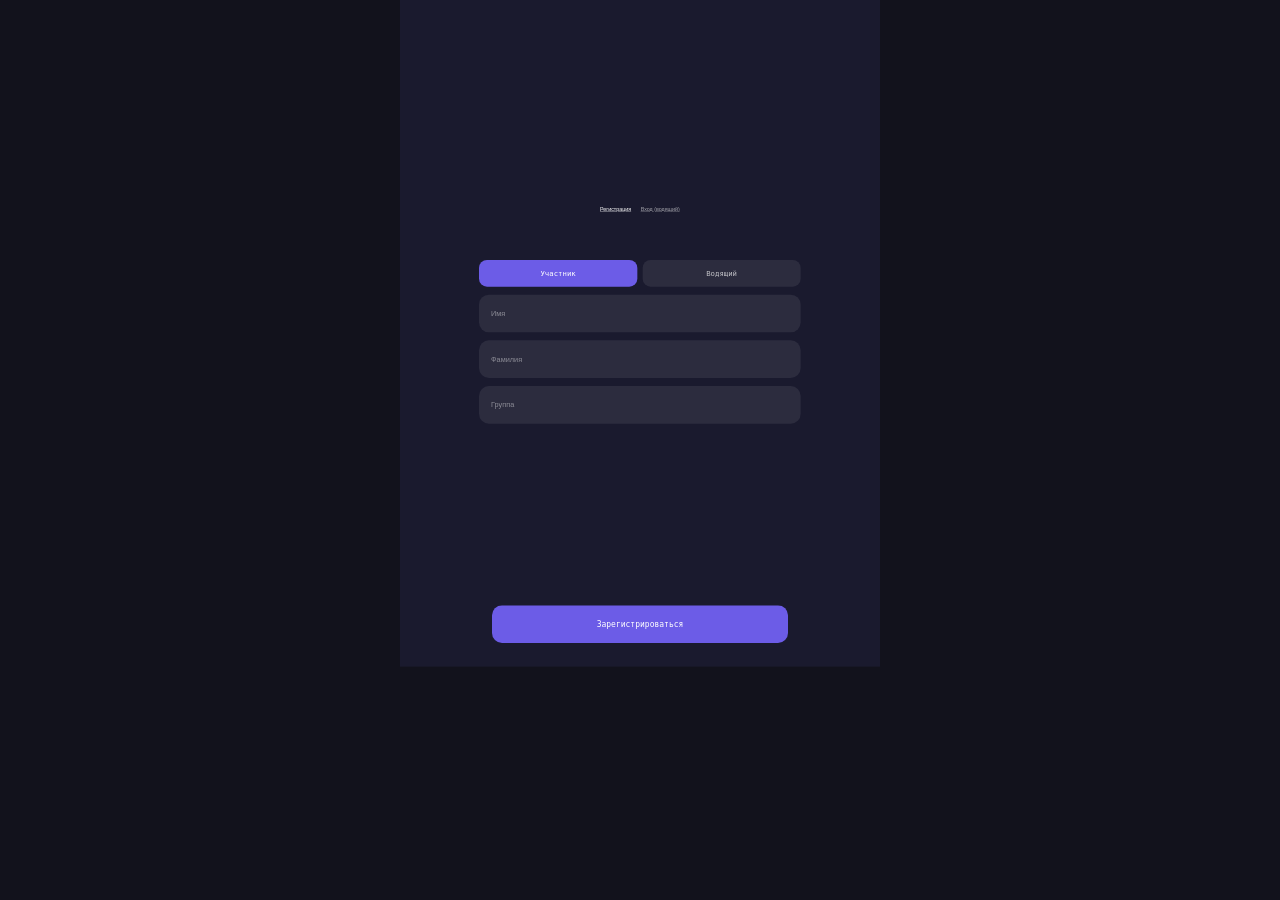
==== frontend/main.html @ bba0c780 "first try-" ====
<!DOCTYPE html>
<html lang="ru">
<head>
    <meta charset="UTF-8" />
    <meta name="viewport" content="width=device-width, initial-scale=1, maximum-scale=1, user-scalable=no" />
    <title>Квест — Главная</title>
    <link rel="stylesheet" href="css/reset.css" />
    <link rel="stylesheet" href="css/common.css" />
    <link rel="stylesheet" href="css/main.css" />
</head>
<body>
    <div class="stage-wrapper">
        <div class="stage main-page">

            <div class="abs main-header">
                <div id="team-name" class="main-team-name">Команда</div>
                <div class="main-team-color-row">
                    <span id="team-color-dot" class="main-team-color-dot"></span>
                </div>
            </div>

            <div class="abs progress-track">
                <div id="progress-fill" class="progress-fill"></div>
            </div>
            <div id="progress-percent" class="abs progress-percent">0%</div>

            <button id="btn-rk3" class="abs btn task-button"></button>
            <button id="btn-rk4" class="abs btn task-button"></button>
            <button id="btn-rk5" class="abs btn task-button"></button>
            <button id="btn-rk6" class="abs btn task-button"></button>
            <button id="btn-rk9" class="abs btn task-button"></button>
            <button id="btn-rk1rk2" class="abs btn task-button"></button>
            <button id="btn-ssfrk" class="abs btn task-button"></button>

        </div>
    </div>

    <script src="js/config.js"></script>
    <script src="js/api.js"></script>
    <script src="js/main.js"></script>
</body>
</html>
---- frontend/css/common.css ----
/* common.css — общие токены и вёрстка для всех страниц квеста.
   Позиции элементов на страницах заданы в абсолютных px относительно
   контейнера .stage шириной 1440px (условный "макетный" размер).
   Реальный масштаб под экран 320–480px считается в рантайме
   функцией initStageScaling() из js/config.js. */

:root {
    --design-width: 1440;         /* ширина макета в условных px */
    --column-max-width: 480px;    /* макс. ширина колонки на широких экранах */
    --font-main: -apple-system, 'Roboto', sans-serif;
    --font-pixel: 'Public Pixel', 'Press Start 2P', monospace; /* TODO: подключить реальный шрифт Public Pixel (assets/fonts) */

    --color-bg: #12121c;
    --color-surface: #1c1c2b;
    --color-text: #ffffff;
    --color-muted: rgba(255, 255, 255, 0.7);
    --color-accent: #6c5ce7;
    --color-danger: #ff4d4f;
    --color-success: #2ecc71;

    --transition-fast: all 0.2s ease;
}

html, body {
    background: var(--color-bg);
    color: var(--color-text);
}

body {
    font-family: var(--font-main);
    font-size: 16px;
    display: flex;
    justify-content: center;
    min-height: 100%;
}

/* ---------- Масштабируемый "стейдж" ---------- */

.stage-wrapper {
    position: relative;
    width: 100%;
    max-width: var(--column-max-width);
    margin: 0 auto;
    overflow: hidden;
}

.stage {
    position: relative;
    width: calc(var(--design-width) * 1px);
    transform-origin: top left;
    /* transform: scale(...) и height wrapper'а выставляются в JS */
}

.abs {
    position: absolute;
}

/* ---------- Кнопки ---------- */

.btn {
    display: inline-flex;
    align-items: center;
    justify-content: center;
    min-width: 44px;
    min-height: 44px;
    border-radius: 30px;
    transition: var(--transition-fast);
    background-repeat: no-repeat;
    background-position: center;
    background-size: cover;
    text-align: center;
}

.btn:active {
    transform: scale(0.96);
    filter: brightness(0.9);
}

.btn:disabled,
.btn.disabled {
    opacity: 0.4;
    pointer-events: none;
    filter: grayscale(1);
}

.btn-primary {
    background: var(--color-accent);
    color: #fff;
    font-weight: 600;
    border-radius: 24px;
}

/* ---------- Модалки (общие для всех страниц) ---------- */

.modal-overlay {
    position: fixed;
    inset: 0;
    background: rgba(0, 0, 0, 0.65);
    display: flex;
    align-items: center;
    justify-content: center;
    z-index: 1000;
    padding: 24px;
}

.modal-overlay.hidden {
    display: none;
}

.modal {
    background: var(--color-surface);
    border-radius: 24px;
    padding: 28px 24px;
    max-width: 360px;
    width: 100%;
    text-align: center;
    box-shadow: 0 12px 40px rgba(0, 0, 0, 0.4);
}

.modal h2 {
    font-size: 20px;
    margin-bottom: 12px;
}

.modal p {
    font-size: 15px;
    margin-bottom: 6px;
    color: var(--color-muted);
}

.modal .btn-primary {
    margin-top: 18px;
    width: 100%;
    height: 48px;
}

/* ---------- Служебные состояния ---------- */

.hint-text {
    font-size: 13px;
    color: var(--color-muted);
    text-align: center;
    padding: 12px;
}

.error-text {
    font-size: 13px;
    color: var(--color-danger);
    text-align: center;
    padding: 8px 12px;
}

.field-error {
    border-color: var(--color-danger) !important;
    box-shadow: 0 0 0 2px rgba(255, 77, 79, 0.4);
}

/* ---------- Общая вёрстка экранов кроссвордов (все 4 типа) ---------- */

.crossword-screen {
    position: absolute;
    inset: 0;
    display: none;
    padding: 60px 91px 260px;
}

.crossword-screen.active {
    display: block;
}

.crossword-title {
    font-family: var(--font-pixel);
    font-size: 26px;
    margin-bottom: 32px;
    text-align: center;
}

.crossword-nav {
    position: absolute;
    bottom: 0;
    left: 0;
    width: 100%;
    height: 2401px; /* растягивается на весь стейдж, кнопки внутри абсолютные */
    pointer-events: none;
}

.nav-arrow {
    position: absolute;
    top: 2401px;
    width: 171px;
    height: 118.98px;
    border-radius: 20px;
    background-color: rgba(255, 255, 255, 0.1);
    background-image: url('/images/arrows/arrow.png'); /* TODO: положить картинку стрелки */
    background-size: contain;
    background-repeat: no-repeat;
    background-position: center;
    pointer-events: auto;
    font-size: 40px;
    display: flex;
    align-items: center;
    justify-content: center;
}

.nav-arrow.next {
    left: 1213px;
}

.nav-arrow.prev {
    left: 56px;
    transform: scaleX(-1);
}

.nav-back-btn {
    position: absolute;
    top: 2401px;
    left: 56px;
    width: 300px;
    height: 90px;
    border-radius: 20px;
    background: rgba(255, 255, 255, 0.1);
    pointer-events: auto;
    font-size: 16px;
}

.check-btn {
    position: absolute;
    bottom: 260px;
    left: 50%;
    transform: translateX(-50%);
    width: 400px;
    height: 90px;
    border-radius: 20px;
    background: var(--color-accent);
    color: #fff;
    font-family: var(--font-pixel);
    font-size: 18px;
    pointer-events: auto;
}

.clue-list {
    margin-top: 24px;
}

.clue-group-title {
    font-family: var(--font-pixel);
    font-size: 18px;
    margin: 20px 0 10px;
}

.clue-item {
    font-size: 15px;
    margin-bottom: 8px;
    color: var(--color-muted);
}

.answer-field-row {
    display: flex;
    align-items: center;
    gap: 12px;
    margin-bottom: 16px;
}

.answer-field-number {
    width: 36px;
    height: 36px;
    border-radius: 50%;
    background: rgba(255, 255, 255, 0.1);
    display: flex;
    align-items: center;
    justify-content: center;
    font-size: 14px;
    flex-shrink: 0;
}

.answer-field {
    flex: 1;
    height: 56px;
    border-radius: 16px;
    background: rgba(255, 255, 255, 0.08);
    padding: 0 16px;
    font-family: var(--font-pixel);
    font-size: 16px;
    color: #fff;
}

.visually-hidden {
    position: absolute;
    width: 1px;
    height: 1px;
    overflow: hidden;
    clip: rect(0 0 0 0);
}
---- frontend/css/main.css ----
/* main.css — главная страница (main.html) */

.main-page {
    min-height: 2300px;
    background-color: #14142b;
    background-image: url('/images/backgrounds/main-bg.jpg'); /* TODO: положить реальный фон */
    background-size: cover;
    background-position: top center;
}

.main-header {
    top: 132px;
    left: 92px;
    display: flex;
    flex-direction: column;
    gap: 12px;
}

.main-team-name {
    font-family: var(--font-pixel);
    font-size: 32px;
}

.main-team-color-row {
    display: flex;
    align-items: center;
    gap: 12px;
}

.main-team-color-dot {
    width: 40px;
    height: 40px;
    border-radius: 50%;
    border: 3px solid rgba(255, 255, 255, 0.5);
}

.progress-track {
    top: 454px;
    left: 98px;
    width: 1243px;
    height: 88px;
    border-radius: 44px;
    background-color: rgba(255, 255, 255, 0.12);
    background-image: url('/images/progress/progress-empty.png'); /* TODO: положить пустую шкалу */
    background-size: cover;
    overflow: hidden;
}

.progress-fill {
    height: 100%;
    width: 0%; /* выставляется в JS: min(progress, 100)% */
    background-color: var(--color-accent);
    background-image: url('/images/progress/progress-fill.png'); /* TODO: положить заливку шкалы */
    background-size: cover;
    border-radius: 44px;
    transition: width 0.6s ease-out;
}

.progress-percent {
    top: 470px;
    left: 76px;
    font-family: var(--font-pixel);
    font-size: 28px;
    color: #fff;
    z-index: 2;
    text-shadow: 0 2px 6px rgba(0, 0, 0, 0.6);
}

.task-button {
    width: 575.5px;
    height: 318px;
    border-radius: 24px;
    background-color: rgba(255, 255, 255, 0.08);
    background-size: cover;
    background-position: center;
    display: flex;
    align-items: flex-end;
    justify-content: center;
    padding-bottom: 20px;
    font-family: var(--font-pixel);
    font-size: 22px;
    color: #fff;
    text-align: center;
}

.task-button.completed {
    filter: grayscale(0.7) brightness(0.7);
}

.task-button.completed::after {
    content: '✓';
    position: absolute;
    top: 12px;
    right: 12px;
    width: 32px;
    height: 32px;
    border-radius: 50%;
    background: var(--color-success);
    display: flex;
    align-items: center;
    justify-content: center;
    font-size: 18px;
    color: #fff;
}

#btn-rk3      { top: 712px;    left: 91px;  background-image: url('/images/buttons/btn-rk3.png'); }
#btn-rk4      { top: 712px;    left: 773px; background-image: url('/images/buttons/btn-rk4.png'); }
#btn-rk5      { top: 1186.99px; left: 91px;  background-image: url('/images/buttons/btn-rk5.png'); }
#btn-rk6      { top: 1186.99px; left: 773px; background-image: url('/images/buttons/btn-rk6.png'); }
#btn-rk9      { top: 1661.99px; left: 91px;  background-image: url('/images/buttons/btn-rk9.png'); }
#btn-rk1rk2   { top: 1661.99px; left: 773px; background-image: url('/images/buttons/btn-rk1rk2.png'); }
#btn-ssfrk    { top: 2137px;   left: 432px; background-image: url('/images/buttons/btn-ssfrk.png'); }
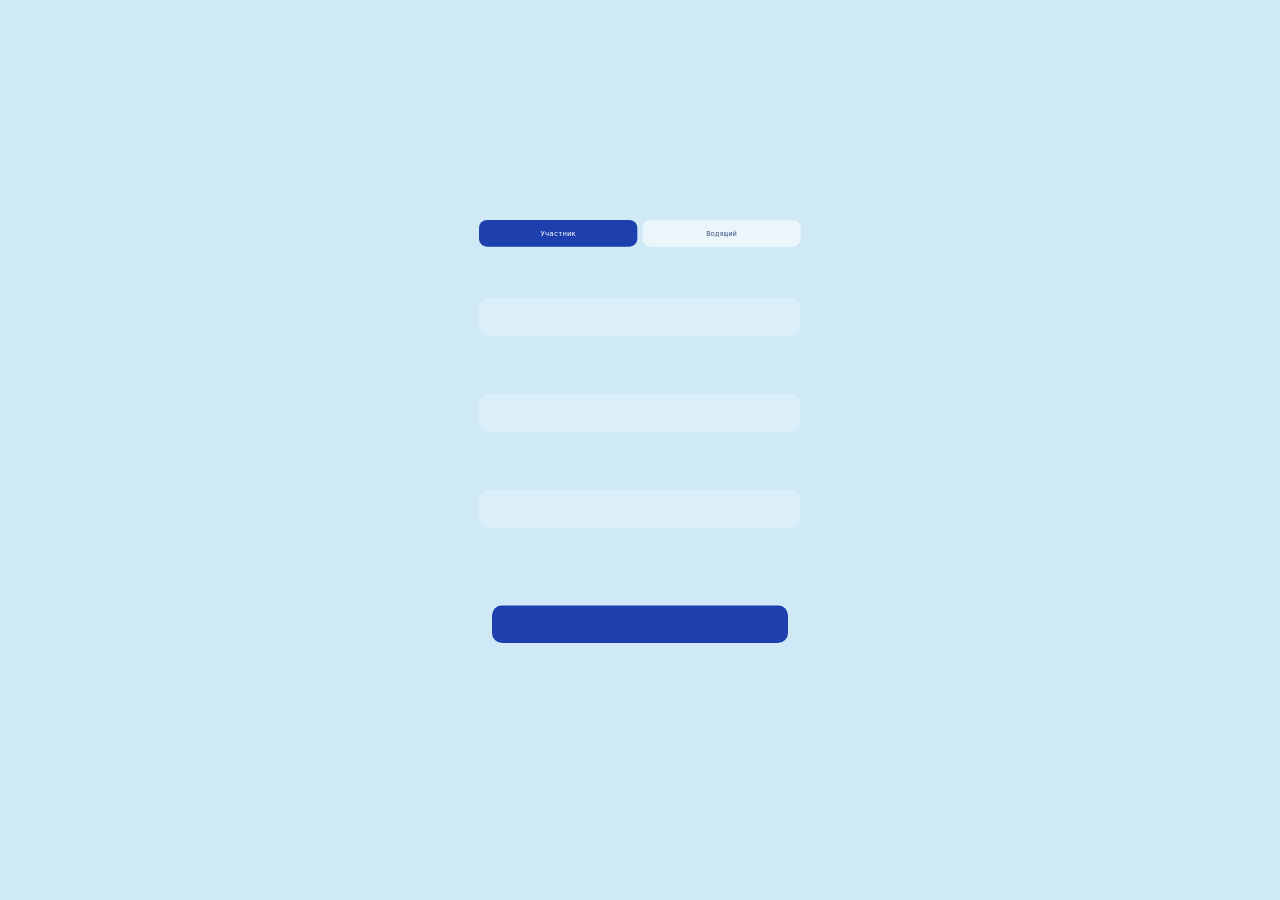
==== commit 13980d1e: "work version" ====
--- a/frontend/main.html
+++ b/frontend/main.html
@@ -19,9 +19,8 @@
                 </div>
             </div>
 
-            <div class="abs progress-track">
-                <div id="progress-fill" class="progress-fill"></div>
-            </div>
+            <div class="abs progress-track"></div>
+            <div id="progress-fill" class="abs progress-fill"></div>
             <div id="progress-percent" class="abs progress-percent">0%</div>
 
             <button id="btn-rk3" class="abs btn task-button"></button>
@@ -39,4 +38,4 @@
     <script src="js/api.js"></script>
     <script src="js/main.js"></script>
 </body>
-</html>
+</html>
--- a/frontend/css/common.css
+++ b/frontend/css/common.css
@@ -1,20 +1,25 @@
-/* common.css — общие токены и вёрстка для всех страниц квеста.
-   Позиции элементов на страницах заданы в абсолютных px относительно
-   контейнера .stage шириной 1440px (условный "макетный" размер).
-   Реальный масштаб под экран 320–480px считается в рантайме
-   функцией initStageScaling() из js/config.js. */
+/* common.css — общие токены и вёрстка для всех страниц квеста. */
+
+@font-face {
+    font-family: 'Public Pixel';
+    src: url('/fonts/PublicPixel.ttf') format('truetype');
+    font-weight: normal;
+    font-style: normal;
+    font-display: swap;
+}
 
 :root {
-    --design-width: 1440;         /* ширина макета в условных px */
-    --column-max-width: 480px;    /* макс. ширина колонки на широких экранах */
-    --font-main: -apple-system, 'Roboto', sans-serif;
-    --font-pixel: 'Public Pixel', 'Press Start 2P', monospace; /* TODO: подключить реальный шрифт Public Pixel (assets/fonts) */
-
-    --color-bg: #12121c;
-    --color-surface: #1c1c2b;
-    --color-text: #ffffff;
-    --color-muted: rgba(255, 255, 255, 0.7);
-    --color-accent: #6c5ce7;
+    --design-width: 1440;
+    --design-height: 2560;
+    --column-max-width: 480px;
+    --font-main: 'Public Pixel', -apple-system, 'Roboto', monospace;
+    --font-pixel: 'Public Pixel', 'Press Start 2P', monospace;
+
+    --color-bg: #cfe9f7;
+    --color-surface: #ffffff;
+    --color-text: #1b2a6b;
+    --color-muted: #4a5c8a;
+    --color-accent: #1e40af;
     --color-danger: #ff4d4f;
     --color-success: #2ecc71;
 
@@ -29,12 +34,8 @@
 body {
     font-family: var(--font-main);
     font-size: 16px;
-    display: flex;
-    justify-content: center;
-    min-height: 100%;
-}
-
-/* ---------- Масштабируемый "стейдж" ---------- */
+    min-height: 100vh;
+}
 
 .stage-wrapper {
     position: relative;
@@ -44,19 +45,22 @@
     overflow: hidden;
 }
 
+/* Каждая страница — 1440×2560 (макет Figma) */
 .stage {
     position: relative;
     width: calc(var(--design-width) * 1px);
+    height: calc(var(--design-height) * 1px);
     transform-origin: top left;
-    /* transform: scale(...) и height wrapper'а выставляются в JS */
-}
-
-.abs {
-    position: absolute;
-}
-
-/* ---------- Кнопки ---------- */
-
+    background-repeat: no-repeat;
+    background-size: 100% 100%;
+    background-position: top left;
+    transition: background-image 0.2s ease;
+    overflow: hidden;
+}
+
+.abs { position: absolute; }
+
+/* Кнопки */
 .btn {
     display: inline-flex;
     align-items: center;
@@ -70,18 +74,8 @@
     background-size: cover;
     text-align: center;
 }
-
-.btn:active {
-    transform: scale(0.96);
-    filter: brightness(0.9);
-}
-
-.btn:disabled,
-.btn.disabled {
-    opacity: 0.4;
-    pointer-events: none;
-    filter: grayscale(1);
-}
+.btn:active { transform: scale(0.96); filter: brightness(0.9); }
+.btn:disabled, .btn.disabled { opacity: 0.4; pointer-events: none; filter: grayscale(1); }
 
 .btn-primary {
     background: var(--color-accent);
@@ -90,8 +84,7 @@
     border-radius: 24px;
 }
 
-/* ---------- Модалки (общие для всех страниц) ---------- */
-
+/* Модалки */
 .modal-overlay {
     position: fixed;
     inset: 0;
@@ -102,11 +95,7 @@
     z-index: 1000;
     padding: 24px;
 }
-
-.modal-overlay.hidden {
-    display: none;
-}
-
+.modal-overlay.hidden { display: none; }
 .modal {
     background: var(--color-surface);
     border-radius: 24px;
@@ -115,179 +104,129 @@
     width: 100%;
     text-align: center;
     box-shadow: 0 12px 40px rgba(0, 0, 0, 0.4);
-}
-
-.modal h2 {
-    font-size: 20px;
-    margin-bottom: 12px;
-}
-
-.modal p {
-    font-size: 15px;
-    margin-bottom: 6px;
-    color: var(--color-muted);
-}
-
-.modal .btn-primary {
-    margin-top: 18px;
-    width: 100%;
-    height: 48px;
-}
-
-/* ---------- Служебные состояния ---------- */
+    color: var(--color-text);
+}
+.modal h2 { font-size: 20px; margin-bottom: 12px; font-family: var(--font-pixel); }
+.modal p { font-size: 15px; margin-bottom: 6px; color: var(--color-muted); }
+.modal .btn-primary { margin-top: 18px; width: 100%; height: 48px; }
 
 .hint-text {
-    font-size: 13px;
-    color: var(--color-muted);
-    text-align: center;
-    padding: 12px;
-}
-
+    font-size: 13px; color: var(--color-muted);
+    text-align: center; padding: 12px;
+}
 .error-text {
-    font-size: 13px;
-    color: var(--color-danger);
-    text-align: center;
-    padding: 8px 12px;
-}
-
-.field-error {
-    border-color: var(--color-danger) !important;
-    box-shadow: 0 0 0 2px rgba(255, 77, 79, 0.4);
-}
-
-/* ---------- Общая вёрстка экранов кроссвордов (все 4 типа) ---------- */
-
+    font-size: 13px; color: var(--color-danger);
+    text-align: center; padding: 8px 12px;
+}
+
+/* Экраны кроссвордов */
 .crossword-screen {
     position: absolute;
     inset: 0;
     display: none;
-    padding: 60px 91px 260px;
-}
-
-.crossword-screen.active {
-    display: block;
-}
-
-.crossword-title {
-    font-family: var(--font-pixel);
-    font-size: 26px;
-    margin-bottom: 32px;
-    text-align: center;
-}
-
+    padding: 0;
+}
+.crossword-screen.active { display: block; }
+
+/* Навигация */
 .crossword-nav {
     position: absolute;
-    bottom: 0;
-    left: 0;
-    width: 100%;
-    height: 2401px; /* растягивается на весь стейдж, кнопки внутри абсолютные */
+    inset: 0;
     pointer-events: none;
+    z-index: 10;
 }
 
 .nav-arrow {
     position: absolute;
-    top: 2401px;
     width: 171px;
-    height: 118.98px;
-    border-radius: 20px;
-    background-color: rgba(255, 255, 255, 0.1);
-    background-image: url('/images/arrows/arrow.png'); /* TODO: положить картинку стрелки */
+    height: 119px;
+    background-color: transparent;
     background-size: contain;
     background-repeat: no-repeat;
     background-position: center;
     pointer-events: auto;
-    font-size: 40px;
-    display: flex;
+    display: none;
+    border: none;
+    cursor: pointer;
+}
+
+/* Базовые (fallback) стрелки */
+.nav-arrow.next { background-image: url('/images/arrows/arrow-right.png'); }
+.nav-arrow.prev { background-image: url('/images/arrows/arrow-left.png'); }
+
+.stage[data-screen="1"] .nav-arrow.next { display: block; right: 56px; bottom: 60px; }
+.stage[data-screen="2"] .nav-arrow.prev { display: block; left: 56px; bottom: 60px; }
+
+.nav-back-btn {
+    position: absolute;
+    bottom: 60px;
+    left: 50%;
+    transform: translateX(-50%);
+    width: 380px;
+    height: 90px;
+    border-radius: 20px;
+    background: rgba(30, 64, 175, 0.85);
+    color: #fff;
+    font-family: var(--font-pixel);
+    font-size: 16px;
+    pointer-events: auto;
+    display: none;
     align-items: center;
     justify-content: center;
-}
-
-.nav-arrow.next {
-    left: 1213px;
-}
-
-.nav-arrow.prev {
-    left: 56px;
-    transform: scaleX(-1);
-}
-
-.nav-back-btn {
-    position: absolute;
-    top: 2401px;
-    left: 56px;
-    width: 300px;
-    height: 90px;
-    border-radius: 20px;
-    background: rgba(255, 255, 255, 0.1);
-    pointer-events: auto;
-    font-size: 16px;
-}
+    text-align: center;
+    text-decoration: none;
+    cursor: pointer;
+}
+.stage[data-screen="2"] .nav-back-btn { display: flex; }
 
 .check-btn {
     position: absolute;
-    bottom: 260px;
+    bottom: 200px;
     left: 50%;
     transform: translateX(-50%);
     width: 400px;
     height: 90px;
     border-radius: 20px;
-    background: var(--color-accent);
-    color: #fff;
+    background: #fff;
+    color: var(--color-accent);
+    border: 4px solid var(--color-accent);
     font-family: var(--font-pixel);
-    font-size: 18px;
+    font-size: 22px;
     pointer-events: auto;
-}
-
-.clue-list {
-    margin-top: 24px;
-}
-
-.clue-group-title {
+    display: none;
+    cursor: pointer;
+}
+.stage[data-screen="2"] .check-btn { display: block; }
+
+/* Поля ввода по палочкам — генерируются JS, координаты из CONFIG.ANSWER_LAYOUT.
+   Палочка имеет Height:0 + Border в Figma; здесь input высотой 60px,
+   нижняя граница совпадает с координатой Top палочки. */
+.answer-line {
+    position: absolute;
+    height: 60px;
+    background: transparent;
+    border: none;
+    outline: none;
     font-family: var(--font-pixel);
-    font-size: 18px;
-    margin: 20px 0 10px;
-}
-
-.clue-item {
-    font-size: 15px;
-    margin-bottom: 8px;
-    color: var(--color-muted);
-}
-
-.answer-field-row {
-    display: flex;
-    align-items: center;
-    gap: 12px;
-    margin-bottom: 16px;
-}
-
-.answer-field-number {
-    width: 36px;
-    height: 36px;
-    border-radius: 50%;
-    background: rgba(255, 255, 255, 0.1);
-    display: flex;
-    align-items: center;
-    justify-content: center;
-    font-size: 14px;
-    flex-shrink: 0;
-}
-
-.answer-field {
-    flex: 1;
-    height: 56px;
-    border-radius: 16px;
-    background: rgba(255, 255, 255, 0.08);
-    padding: 0 16px;
-    font-family: var(--font-pixel);
-    font-size: 16px;
-    color: #fff;
+    font-size: 26px;
+    color: var(--color-text);
+    padding: 0 12px;
+    line-height: 60px;
+    text-align: left;
+}
+.answer-line::placeholder {
+    color: rgba(30, 64, 175, 0.3);
+}
+.answer-line.field-error {
+    color: var(--color-danger);
+}
+
+/* Подсветка неверных полей — тонкая красная линия под полем */
+.answer-line.field-error {
+    border-bottom: 3px solid var(--color-danger);
 }
 
 .visually-hidden {
-    position: absolute;
-    width: 1px;
-    height: 1px;
-    overflow: hidden;
-    clip: rect(0 0 0 0);
-}
+    position: absolute; width: 1px; height: 1px;
+    overflow: hidden; clip: rect(0 0 0 0);
+}
--- a/frontend/css/main.css
+++ b/frontend/css/main.css
@@ -1,11 +1,11 @@
 /* main.css — главная страница (main.html) */
 
 .main-page {
-    min-height: 2300px;
-    background-color: #14142b;
-    background-image: url('/images/backgrounds/main-bg.jpg'); /* TODO: положить реальный фон */
-    background-size: cover;
-    background-position: top center;
+    background-color: #cfe9f7;
+    background-image: url('/images/backgrounds/main-bg.png');
+    background-size: 100% 100%;
+    background-position: top left;
+    background-repeat: no-repeat;
 }
 
 .main-header {
@@ -15,23 +15,16 @@
     flex-direction: column;
     gap: 12px;
 }
-
 .main-team-name {
     font-family: var(--font-pixel);
     font-size: 32px;
+    color: var(--color-text);
+    white-space: pre-line;
 }
-
-.main-team-color-row {
-    display: flex;
-    align-items: center;
-    gap: 12px;
-}
-
+.main-team-color-row { display: flex; align-items: center; gap: 12px; }
 .main-team-color-dot {
-    width: 40px;
-    height: 40px;
-    border-radius: 50%;
-    border: 3px solid rgba(255, 255, 255, 0.5);
+    width: 40px; height: 40px; border-radius: 50%;
+    border: 3px solid rgba(255, 255, 255, 0.7);
 }
 
 .progress-track {
@@ -39,38 +32,48 @@
     left: 98px;
     width: 1243px;
     height: 88px;
-    border-radius: 44px;
-    background-color: rgba(255, 255, 255, 0.12);
-    background-image: url('/images/progress/progress-empty.png'); /* TODO: положить пустую шкалу */
-    background-size: cover;
-    overflow: hidden;
+    background-color: transparent;
+    background-image: url('/images/progress/progress-empty.png');
+    background-size: 100% 100%;
+    background-repeat: no-repeat;
 }
 
 .progress-fill {
-    height: 100%;
-    width: 0%; /* выставляется в JS: min(progress, 100)% */
-    background-color: var(--color-accent);
-    background-image: url('/images/progress/progress-fill.png'); /* TODO: положить заливку шкалы */
-    background-size: cover;
-    border-radius: 44px;
+    top: 464px;
+    left: 109px;
+    height: 69px;
+    width: 0;
+    background-color: transparent;
+    background-image: url('/images/progress/progress-fill.png');
+    background-size: 100% 100%;
+    background-repeat: no-repeat;
+    border-radius: 30px;
     transition: width 0.6s ease-out;
 }
 
+/* Процент — ВНУТРИ левого угла шкалы.
+   top ≈ центр дорожки (454+44=498). left = 98+24=122 — внутри.
+   Белый цвет + тень, чтобы читалось и на пустой, и на залитой части. */
 .progress-percent {
-    top: 470px;
-    left: 76px;
+    top: 478px;
+    left: 122px;
     font-family: var(--font-pixel);
-    font-size: 28px;
-    color: #fff;
-    z-index: 2;
-    text-shadow: 0 2px 6px rgba(0, 0, 0, 0.6);
+    font-size: 26px;
+    color: #ffffff;
+    z-index: 5;
+    white-space: nowrap;
+    pointer-events: none;
+    text-shadow:
+        0 0 6px #1e40af,
+        0 0 6px #1e40af,
+        1px 1px 2px rgba(0, 0, 0, 0.7);
 }
 
 .task-button {
     width: 575.5px;
     height: 318px;
     border-radius: 24px;
-    background-color: rgba(255, 255, 255, 0.08);
+    background-color: transparent;
     background-size: cover;
     background-position: center;
     display: flex;
@@ -79,34 +82,18 @@
     padding-bottom: 20px;
     font-family: var(--font-pixel);
     font-size: 22px;
-    color: #fff;
+    color: var(--color-accent);
     text-align: center;
+    cursor: pointer;
+    border: none;
 }
 
-.task-button.completed {
-    filter: grayscale(0.7) brightness(0.7);
-}
+.task-button.completed { filter: grayscale(0.7) brightness(0.7); }
 
-.task-button.completed::after {
-    content: '✓';
-    position: absolute;
-    top: 12px;
-    right: 12px;
-    width: 32px;
-    height: 32px;
-    border-radius: 50%;
-    background: var(--color-success);
-    display: flex;
-    align-items: center;
-    justify-content: center;
-    font-size: 18px;
-    color: #fff;
-}
-
-#btn-rk3      { top: 712px;    left: 91px;  background-image: url('/images/buttons/btn-rk3.png'); }
-#btn-rk4      { top: 712px;    left: 773px; background-image: url('/images/buttons/btn-rk4.png'); }
-#btn-rk5      { top: 1186.99px; left: 91px;  background-image: url('/images/buttons/btn-rk5.png'); }
-#btn-rk6      { top: 1186.99px; left: 773px; background-image: url('/images/buttons/btn-rk6.png'); }
-#btn-rk9      { top: 1661.99px; left: 91px;  background-image: url('/images/buttons/btn-rk9.png'); }
-#btn-rk1rk2   { top: 1661.99px; left: 773px; background-image: url('/images/buttons/btn-rk1rk2.png'); }
-#btn-ssfrk    { top: 2137px;   left: 432px; background-image: url('/images/buttons/btn-ssfrk.png'); }
+#btn-rk3    { top: 712px;      left: 91px;  background-image: url('/images/buttons/btn-rk3.png'); }
+#btn-rk4    { top: 712px;      left: 773px; background-image: url('/images/buttons/btn-rk4.png'); }
+#btn-rk5    { top: 1186.99px;  left: 91px;  background-image: url('/images/buttons/btn-rk5.png'); }
+#btn-rk6    { top: 1186.99px;  left: 773px; background-image: url('/images/buttons/btn-rk6.png'); }
+#btn-rk9    { top: 1661.99px;  left: 91px;  background-image: url('/images/buttons/btn-rk9.png'); }
+#btn-rk1rk2 { top: 1661.99px;  left: 773px; background-image: url('/images/buttons/btn-rk1rk2.png'); }
+#btn-ssfrk  { top: 2137px;     left: 432px; background-image: url('/images/buttons/btn-ssfrk.png'); }
